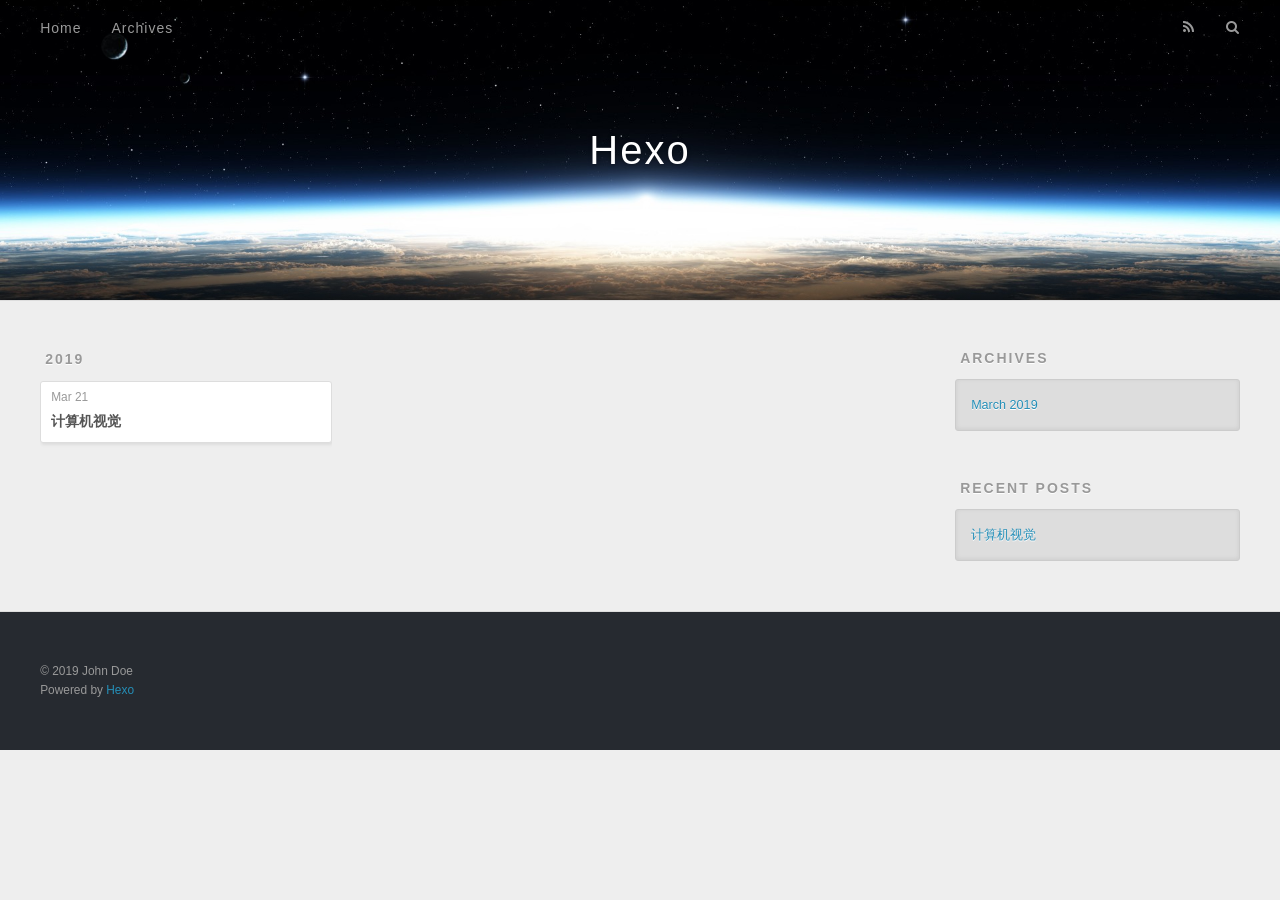
==== archives/index.html @ 2333eeab "Site updated: 2019-03-21 10:40:53" ====
<!DOCTYPE html>
<html>
<head><meta name="generator" content="Hexo 3.8.0">
  <meta charset="utf-8">
  

  
  <title>Archives | Hexo</title>
  <meta name="viewport" content="width=device-width, initial-scale=1, maximum-scale=1">
  <meta property="og:type" content="website">
<meta property="og:title" content="Hexo">
<meta property="og:url" content="http://yoursite.com/archives/index.html">
<meta property="og:site_name" content="Hexo">
<meta property="og:locale" content="default">
<meta name="twitter:card" content="summary">
<meta name="twitter:title" content="Hexo">
  
    <link rel="alternate" href="/atom.xml" title="Hexo" type="application/atom+xml">
  
  
    <link rel="icon" href="/favicon.png">
  
  
    <link href="//fonts.googleapis.com/css?family=Source+Code+Pro" rel="stylesheet" type="text/css">
  
  <link rel="stylesheet" href="/css/style.css">
</head>
</html>
<body>
  <div id="container">
    <div id="wrap">
      <header id="header">
  <div id="banner"></div>
  <div id="header-outer" class="outer">
    <div id="header-title" class="inner">
      <h1 id="logo-wrap">
        <a href="/" id="logo">Hexo</a>
      </h1>
      
    </div>
    <div id="header-inner" class="inner">
      <nav id="main-nav">
        <a id="main-nav-toggle" class="nav-icon"></a>
        
          <a class="main-nav-link" href="/">Home</a>
        
          <a class="main-nav-link" href="/archives">Archives</a>
        
      </nav>
      <nav id="sub-nav">
        
          <a id="nav-rss-link" class="nav-icon" href="/atom.xml" title="RSS Feed"></a>
        
        <a id="nav-search-btn" class="nav-icon" title="Search"></a>
      </nav>
      <div id="search-form-wrap">
        <form action="//google.com/search" method="get" accept-charset="UTF-8" class="search-form"><input type="search" name="q" class="search-form-input" placeholder="Search"><button type="submit" class="search-form-submit">&#xF002;</button><input type="hidden" name="sitesearch" value="http://yoursite.com"></form>
      </div>
    </div>
  </div>
</header>
      <div class="outer">
        <section id="main">
  
  
    
    
      
      
      <section class="archives-wrap">
        <div class="archive-year-wrap">
          <a href="/archives/2019" class="archive-year">2019</a>
        </div>
        <div class="archives">
    
    <article class="archive-article archive-type-post">
  <div class="archive-article-inner">
    <header class="archive-article-header">
      <a href="/2019/03/21/计算机视觉/" class="archive-article-date">
  <time datetime="2019-03-21T02:33:15.000Z" itemprop="datePublished">Mar 21</time>
</a>
      
  
    <h1 itemprop="name">
      <a class="archive-article-title" href="/2019/03/21/计算机视觉/">计算机视觉</a>
    </h1>
  

    </header>
  </div>
</article>
  
  
    </div></section>
  


</section>
        
          <aside id="sidebar">
  
    

  
    

  
    
  
    
  <div class="widget-wrap">
    <h3 class="widget-title">Archives</h3>
    <div class="widget">
      <ul class="archive-list"><li class="archive-list-item"><a class="archive-list-link" href="/archives/2019/03/">March 2019</a></li></ul>
    </div>
  </div>


  
    
  <div class="widget-wrap">
    <h3 class="widget-title">Recent Posts</h3>
    <div class="widget">
      <ul>
        
          <li>
            <a href="/2019/03/21/计算机视觉/">计算机视觉</a>
          </li>
        
      </ul>
    </div>
  </div>

  
</aside>
        
      </div>
      <footer id="footer">
  
  <div class="outer">
    <div id="footer-info" class="inner">
      &copy; 2019 John Doe<br>
      Powered by <a href="http://hexo.io/" target="_blank">Hexo</a>
    </div>
  </div>
</footer>
    </div>
    <nav id="mobile-nav">
  
    <a href="/" class="mobile-nav-link">Home</a>
  
    <a href="/archives" class="mobile-nav-link">Archives</a>
  
</nav>
    

<script src="//ajax.googleapis.com/ajax/libs/jquery/2.0.3/jquery.min.js"></script>


  <link rel="stylesheet" href="/fancybox/jquery.fancybox.css">
  <script src="/fancybox/jquery.fancybox.pack.js"></script>


<script src="/js/script.js"></script>



  </div>
</body>
</html>
---- css/style.css ----
body {
  width: 100%;
}
body:before,
body:after {
  content: "";
  display: table;
}
body:after {
  clear: both;
}
html,
body,
div,
span,
applet,
object,
iframe,
h1,
h2,
h3,
h4,
h5,
h6,
p,
blockquote,
pre,
a,
abbr,
acronym,
address,
big,
cite,
code,
del,
dfn,
em,
img,
ins,
kbd,
q,
s,
samp,
small,
strike,
strong,
sub,
sup,
tt,
var,
dl,
dt,
dd,
ol,
ul,
li,
fieldset,
form,
label,
legend,
table,
caption,
tbody,
tfoot,
thead,
tr,
th,
td {
  margin: 0;
  padding: 0;
  border: 0;
  outline: 0;
  font-weight: inherit;
  font-style: inherit;
  font-family: inherit;
  font-size: 100%;
  vertical-align: baseline;
}
body {
  line-height: 1;
  color: #000;
  background: #fff;
}
ol,
ul {
  list-style: none;
}
table {
  border-collapse: separate;
  border-spacing: 0;
  vertical-align: middle;
}
caption,
th,
td {
  text-align: left;
  font-weight: normal;
  vertical-align: middle;
}
a img {
  border: none;
}
input,
button {
  margin: 0;
  padding: 0;
}
input::-moz-focus-inner,
button::-moz-focus-inner {
  border: 0;
  padding: 0;
}
@font-face {
  font-family: FontAwesome;
  font-style: normal;
  font-weight: normal;
  src: url("fonts/fontawesome-webfont.eot?v=#4.0.3");
  src: url("fonts/fontawesome-webfont.eot?#iefix&v=#4.0.3") format("embedded-opentype"), url("fonts/fontawesome-webfont.woff?v=#4.0.3") format("woff"), url("fonts/fontawesome-webfont.ttf?v=#4.0.3") format("truetype"), url("fonts/fontawesome-webfont.svg#fontawesomeregular?v=#4.0.3") format("svg");
}
html,
body,
#container {
  height: 100%;
}
body {
  background: #eee;
  font: 14px -apple-system, BlinkMacSystemFont, "Segoe UI", "Roboto", "Oxygen", "Ubuntu", "Cantarell", "Fira Sans", "Droid Sans", "Helvetica Neue", sans-serif;
  -webkit-text-size-adjust: 100%;
}
.outer {
  max-width: 1220px;
  margin: 0 auto;
  padding: 0 20px;
}
.outer:before,
.outer:after {
  content: "";
  display: table;
}
.outer:after {
  clear: both;
}
.inner {
  display: inline;
  float: left;
  width: 98.33333333333333%;
  margin: 0 0.833333333333333%;
}
.left,
.alignleft {
  float: left;
}
.right,
.alignright {
  float: right;
}
.clear {
  clear: both;
}
#container {
  position: relative;
}
.mobile-nav-on {
  overflow: hidden;
}
#wrap {
  height: 100%;
  width: 100%;
  position: absolute;
  top: 0;
  left: 0;
  -webkit-transition: 0.2s ease-out;
  -moz-transition: 0.2s ease-out;
  -ms-transition: 0.2s ease-out;
  transition: 0.2s ease-out;
  z-index: 1;
  background: #eee;
}
.mobile-nav-on #wrap {
  left: 280px;
}
@media screen and (min-width: 768px) {
  #main {
    display: inline;
    float: left;
    width: 73.33333333333333%;
    margin: 0 0.833333333333333%;
  }
}
.article-date,
.article-category-link,
.archive-year,
.widget-title {
  text-decoration: none;
  text-transform: uppercase;
  letter-spacing: 2px;
  color: #999;
  margin-bottom: 1em;
  margin-left: 5px;
  line-height: 1em;
  text-shadow: 0 1px #fff;
  font-weight: bold;
}
.article-inner,
.archive-article-inner {
  background: #fff;
  -webkit-box-shadow: 1px 2px 3px #ddd;
  box-shadow: 1px 2px 3px #ddd;
  border: 1px solid #ddd;
  border-radius: 3px;
}
.article-entry h1,
.widget h1 {
  font-size: 2em;
}
.article-entry h2,
.widget h2 {
  font-size: 1.5em;
}
.article-entry h3,
.widget h3 {
  font-size: 1.3em;
}
.article-entry h4,
.widget h4 {
  font-size: 1.2em;
}
.article-entry h5,
.widget h5 {
  font-size: 1em;
}
.article-entry h6,
.widget h6 {
  font-size: 1em;
  color: #999;
}
.article-entry hr,
.widget hr {
  border: 1px dashed #ddd;
}
.article-entry strong,
.widget strong {
  font-weight: bold;
}
.article-entry em,
.widget em,
.article-entry cite,
.widget cite {
  font-style: italic;
}
.article-entry sup,
.widget sup,
.article-entry sub,
.widget sub {
  font-size: 0.75em;
  line-height: 0;
  position: relative;
  vertical-align: baseline;
}
.article-entry sup,
.widget sup {
  top: -0.5em;
}
.article-entry sub,
.widget sub {
  bottom: -0.2em;
}
.article-entry small,
.widget small {
  font-size: 0.85em;
}
.article-entry acronym,
.widget acronym,
.article-entry abbr,
.widget abbr {
  border-bottom: 1px dotted;
}
.article-entry ul,
.widget ul,
.article-entry ol,
.widget ol,
.article-entry dl,
.widget dl {
  margin: 0 20px;
  line-height: 1.6em;
}
.article-entry ul ul,
.widget ul ul,
.article-entry ol ul,
.widget ol ul,
.article-entry ul ol,
.widget ul ol,
.article-entry ol ol,
.widget ol ol {
  margin-top: 0;
  margin-bottom: 0;
}
.article-entry ul,
.widget ul {
  list-style: disc;
}
.article-entry ol,
.widget ol {
  list-style: decimal;
}
.article-entry dt,
.widget dt {
  font-weight: bold;
}
#header {
  height: 300px;
  position: relative;
  border-bottom: 1px solid #ddd;
}
#header:before,
#header:after {
  content: "";
  position: absolute;
  left: 0;
  right: 0;
  height: 40px;
}
#header:before {
  top: 0;
  background: -webkit-linear-gradient(rgba(0,0,0,0.2), transparent);
  background: -moz-linear-gradient(rgba(0,0,0,0.2), transparent);
  background: -ms-linear-gradient(rgba(0,0,0,0.2), transparent);
  background: linear-gradient(rgba(0,0,0,0.2), transparent);
}
#header:after {
  bottom: 0;
  background: -webkit-linear-gradient(transparent, rgba(0,0,0,0.2));
  background: -moz-linear-gradient(transparent, rgba(0,0,0,0.2));
  background: -ms-linear-gradient(transparent, rgba(0,0,0,0.2));
  background: linear-gradient(transparent, rgba(0,0,0,0.2));
}
#header-outer {
  height: 100%;
  position: relative;
}
#header-inner {
  position: relative;
  overflow: hidden;
}
#banner {
  position: absolute;
  top: 0;
  left: 0;
  width: 100%;
  height: 100%;
  background: url("images/banner.jpg") center #000;
  -webkit-background-size: cover;
  -moz-background-size: cover;
  background-size: cover;
  z-index: -1;
}
#header-title {
  text-align: center;
  height: 40px;
  position: absolute;
  top: 50%;
  left: 0;
  margin-top: -20px;
}
#logo,
#subtitle {
  text-decoration: none;
  color: #fff;
  font-weight: 300;
  text-shadow: 0 1px 4px rgba(0,0,0,0.3);
}
#logo {
  font-size: 40px;
  line-height: 40px;
  letter-spacing: 2px;
}
#subtitle {
  font-size: 16px;
  line-height: 16px;
  letter-spacing: 1px;
}
#subtitle-wrap {
  margin-top: 16px;
}
#main-nav {
  float: left;
  margin-left: -15px;
}
.nav-icon,
.main-nav-link {
  float: left;
  color: #fff;
  opacity: 0.6;
  text-decoration: none;
  text-shadow: 0 1px rgba(0,0,0,0.2);
  -webkit-transition: opacity 0.2s;
  -moz-transition: opacity 0.2s;
  -ms-transition: opacity 0.2s;
  transition: opacity 0.2s;
  display: block;
  padding: 20px 15px;
}
.nav-icon:hover,
.main-nav-link:hover {
  opacity: 1;
}
.nav-icon {
  font-family: FontAwesome;
  text-align: center;
  font-size: 14px;
  width: 14px;
  height: 14px;
  padding: 20px 15px;
  position: relative;
  cursor: pointer;
}
.main-nav-link {
  font-weight: 300;
  letter-spacing: 1px;
}
@media screen and (max-width: 479px) {
  .main-nav-link {
    display: none;
  }
}
#main-nav-toggle {
  display: none;
}
#main-nav-toggle:before {
  content: "\f0c9";
}
@media screen and (max-width: 479px) {
  #main-nav-toggle {
    display: block;
  }
}
#sub-nav {
  float: right;
  margin-right: -15px;
}
#nav-rss-link:before {
  content: "\f09e";
}
#nav-search-btn:before {
  content: "\f002";
}
#search-form-wrap {
  position: absolute;
  top: 15px;
  width: 150px;
  height: 30px;
  right: -150px;
  opacity: 0;
  -webkit-transition: 0.2s ease-out;
  -moz-transition: 0.2s ease-out;
  -ms-transition: 0.2s ease-out;
  transition: 0.2s ease-out;
}
#search-form-wrap.on {
  opacity: 1;
  right: 0;
}
@media screen and (max-width: 479px) {
  #search-form-wrap {
    width: 100%;
    right: -100%;
  }
}
.search-form {
  position: absolute;
  top: 0;
  left: 0;
  right: 0;
  background: #fff;
  padding: 5px 15px;
  border-radius: 15px;
  -webkit-box-shadow: 0 0 10px rgba(0,0,0,0.3);
  box-shadow: 0 0 10px rgba(0,0,0,0.3);
}
.search-form-input {
  border: none;
  background: none;
  color: #555;
  width: 100%;
  font: 13px -apple-system, BlinkMacSystemFont, "Segoe UI", "Roboto", "Oxygen", "Ubuntu", "Cantarell", "Fira Sans", "Droid Sans", "Helvetica Neue", sans-serif;
  outline: none;
}
.search-form-input::-webkit-search-results-decoration,
.search-form-input::-webkit-search-cancel-button {
  -webkit-appearance: none;
}
.search-form-submit {
  position: absolute;
  top: 50%;
  right: 10px;
  margin-top: -7px;
  font: 13px FontAwesome;
  border: none;
  background: none;
  color: #bbb;
  cursor: pointer;
}
.search-form-submit:hover,
.search-form-submit:focus {
  color: #777;
}
.article {
  margin: 50px 0;
}
.article-inner {
  overflow: hidden;
}
.article-meta:before,
.article-meta:after {
  content: "";
  display: table;
}
.article-meta:after {
  clear: both;
}
.article-date {
  float: left;
}
.article-category {
  float: left;
  line-height: 1em;
  color: #ccc;
  text-shadow: 0 1px #fff;
  margin-left: 8px;
}
.article-category:before {
  content: "\2022";
}
.article-category-link {
  margin: 0 12px 1em;
}
.article-header {
  padding: 20px 20px 0;
}
.article-title {
  text-decoration: none;
  font-size: 2em;
  font-weight: bold;
  color: #555;
  line-height: 1.1em;
  -webkit-transition: color 0.2s;
  -moz-transition: color 0.2s;
  -ms-transition: color 0.2s;
  transition: color 0.2s;
}
a.article-title:hover {
  color: #258fb8;
}
.article-entry {
  color: #555;
  padding: 0 20px;
}
.article-entry:before,
.article-entry:after {
  content: "";
  display: table;
}
.article-entry:after {
  clear: both;
}
.article-entry p,
.article-entry table {
  line-height: 1.6em;
  margin: 1.6em 0;
}
.article-entry h1,
.article-entry h2,
.article-entry h3,
.article-entry h4,
.article-entry h5,
.article-entry h6 {
  font-weight: bold;
}
.article-entry h1,
.article-entry h2,
.article-entry h3,
.article-entry h4,
.article-entry h5,
.article-entry h6 {
  line-height: 1.1em;
  margin: 1.1em 0;
}
.article-entry a {
  color: #258fb8;
  text-decoration: none;
}
.article-entry a:hover {
  text-decoration: underline;
}
.article-entry ul,
.article-entry ol,
.article-entry dl {
  margin-top: 1.6em;
  margin-bottom: 1.6em;
}
.article-entry img,
.article-entry video {
  max-width: 100%;
  height: auto;
  display: block;
  margin: auto;
}
.article-entry iframe {
  border: none;
}
.article-entry table {
  width: 100%;
  border-collapse: collapse;
  border-spacing: 0;
}
.article-entry th {
  font-weight: bold;
  border-bottom: 3px solid #ddd;
  padding-bottom: 0.5em;
}
.article-entry td {
  border-bottom: 1px solid #ddd;
  padding: 10px 0;
}
.article-entry blockquote {
  font-family: Georgia, "Times New Roman", serif;
  font-size: 1.4em;
  margin: 1.6em 20px;
  text-align: center;
}
.article-entry blockquote footer {
  font-size: 14px;
  margin: 1.6em 0;
  font-family: -apple-system, BlinkMacSystemFont, "Segoe UI", "Roboto", "Oxygen", "Ubuntu", "Cantarell", "Fira Sans", "Droid Sans", "Helvetica Neue", sans-serif;
}
.article-entry blockquote footer cite:before {
  content: "—";
  padding: 0 0.5em;
}
.article-entry .pullquote {
  text-align: left;
  width: 45%;
  margin: 0;
}
.article-entry .pullquote.left {
  margin-left: 0.5em;
  margin-right: 1em;
}
.article-entry .pullquote.right {
  margin-right: 0.5em;
  margin-left: 1em;
}
.article-entry .caption {
  color: #999;
  display: block;
  font-size: 0.9em;
  margin-top: 0.5em;
  position: relative;
  text-align: center;
}
.article-entry .video-container {
  position: relative;
  padding-top: 56.25%;
  height: 0;
  overflow: hidden;
}
.article-entry .video-container iframe,
.article-entry .video-container object,
.article-entry .video-container embed {
  position: absolute;
  top: 0;
  left: 0;
  width: 100%;
  height: 100%;
  margin-top: 0;
}
.article-more-link a {
  display: inline-block;
  line-height: 1em;
  padding: 6px 15px;
  border-radius: 15px;
  background: #eee;
  color: #999;
  text-shadow: 0 1px #fff;
  text-decoration: none;
}
.article-more-link a:hover {
  background: #258fb8;
  color: #fff;
  text-decoration: none;
  text-shadow: 0 1px #1e7293;
}
.article-footer {
  font-size: 0.85em;
  line-height: 1.6em;
  border-top: 1px solid #ddd;
  padding-top: 1.6em;
  margin: 0 20px 20px;
}
.article-footer:before,
.article-footer:after {
  content: "";
  display: table;
}
.article-footer:after {
  clear: both;
}
.article-footer a {
  color: #999;
  text-decoration: none;
}
.article-footer a:hover {
  color: #555;
}
.article-tag-list-item {
  float: left;
  margin-right: 10px;
}
.article-tag-list-link:before {
  content: "#";
}
.article-comment-link {
  float: right;
}
.article-comment-link:before {
  content: "\f075";
  font-family: FontAwesome;
  padding-right: 8px;
}
.article-share-link {
  cursor: pointer;
  float: right;
  margin-left: 20px;
}
.article-share-link:before {
  content: "\f064";
  font-family: FontAwesome;
  padding-right: 6px;
}
#article-nav {
  position: relative;
}
#article-nav:before,
#article-nav:after {
  content: "";
  display: table;
}
#article-nav:after {
  clear: both;
}
@media screen and (min-width: 768px) {
  #article-nav {
    margin: 50px 0;
  }
  #article-nav:before {
    width: 8px;
    height: 8px;
    position: absolute;
    top: 50%;
    left: 50%;
    margin-top: -4px;
    margin-left: -4px;
    content: "";
    border-radius: 50%;
    background: #ddd;
    -webkit-box-shadow: 0 1px 2px #fff;
    box-shadow: 0 1px 2px #fff;
  }
}
.article-nav-link-wrap {
  text-decoration: none;
  text-shadow: 0 1px #fff;
  color: #999;
  -webkit-box-sizing: border-box;
  -moz-box-sizing: border-box;
  box-sizing: border-box;
  margin-top: 50px;
  text-align: center;
  display: block;
}
.article-nav-link-wrap:hover {
  color: #555;
}
@media screen and (min-width: 768px) {
  .article-nav-link-wrap {
    width: 50%;
    margin-top: 0;
  }
}
@media screen and (min-width: 768px) {
  #article-nav-newer {
    float: left;
    text-align: right;
    padding-right: 20px;
  }
}
@media screen and (min-width: 768px) {
  #article-nav-older {
    float: right;
    text-align: left;
    padding-left: 20px;
  }
}
.article-nav-caption {
  text-transform: uppercase;
  letter-spacing: 2px;
  color: #ddd;
  line-height: 1em;
  font-weight: bold;
}
#article-nav-newer .article-nav-caption {
  margin-right: -2px;
}
.article-nav-title {
  font-size: 0.85em;
  line-height: 1.6em;
  margin-top: 0.5em;
}
.article-share-box {
  position: absolute;
  display: none;
  background: #fff;
  -webkit-box-shadow: 1px 2px 10px rgba(0,0,0,0.2);
  box-shadow: 1px 2px 10px rgba(0,0,0,0.2);
  border-radius: 3px;
  margin-left: -145px;
  overflow: hidden;
  z-index: 1;
}
.article-share-box.on {
  display: block;
}
.article-share-input {
  width: 100%;
  background: none;
  -webkit-box-sizing: border-box;
  -moz-box-sizing: border-box;
  box-sizing: border-box;
  font: 14px -apple-system, BlinkMacSystemFont, "Segoe UI", "Roboto", "Oxygen", "Ubuntu", "Cantarell", "Fira Sans", "Droid Sans", "Helvetica Neue", sans-serif;
  padding: 0 15px;
  color: #555;
  outline: none;
  border: 1px solid #ddd;
  border-radius: 3px 3px 0 0;
  height: 36px;
  line-height: 36px;
}
.article-share-links {
  background: #eee;
}
.article-share-links:before,
.article-share-links:after {
  content: "";
  display: table;
}
.article-share-links:after {
  clear: both;
}
.article-share-twitter,
.article-share-facebook,
.article-share-pinterest,
.article-share-google {
  width: 50px;
  height: 36px;
  display: block;
  float: left;
  position: relative;
  color: #999;
  text-shadow: 0 1px #fff;
}
.article-share-twitter:before,
.article-share-facebook:before,
.article-share-pinterest:before,
.article-share-google:before {
  font-size: 20px;
  font-family: FontAwesome;
  width: 20px;
  height: 20px;
  position: absolute;
  top: 50%;
  left: 50%;
  margin-top: -10px;
  margin-left: -10px;
  text-align: center;
}
.article-share-twitter:hover,
.article-share-facebook:hover,
.article-share-pinterest:hover,
.article-share-google:hover {
  color: #fff;
}
.article-share-twitter:before {
  content: "\f099";
}
.article-share-twitter:hover {
  background: #00aced;
  text-shadow: 0 1px #008abe;
}
.article-share-facebook:before {
  content: "\f09a";
}
.article-share-facebook:hover {
  background: #3b5998;
  text-shadow: 0 1px #2f477a;
}
.article-share-pinterest:before {
  content: "\f0d2";
}
.article-share-pinterest:hover {
  background: #cb2027;
  text-shadow: 0 1px #a21a1f;
}
.article-share-google:before {
  content: "\f0d5";
}
.article-share-google:hover {
  background: #dd4b39;
  text-shadow: 0 1px #be3221;
}
.article-gallery {
  background: #000;
  position: relative;
}
.article-gallery-photos {
  position: relative;
  overflow: hidden;
}
.article-gallery-img {
  display: none;
  max-width: 100%;
}
.article-gallery-img:first-child {
  display: block;
}
.article-gallery-img.loaded {
  position: absolute;
  display: block;
}
.article-gallery-img img {
  display: block;
  max-width: 100%;
  margin: 0 auto;
}
#comments {
  background: #fff;
  -webkit-box-shadow: 1px 2px 3px #ddd;
  box-shadow: 1px 2px 3px #ddd;
  padding: 20px;
  border: 1px solid #ddd;
  border-radius: 3px;
  margin: 50px 0;
}
#comments a {
  color: #258fb8;
}
.archives-wrap {
  margin: 50px 0;
}
.archives:before,
.archives:after {
  content: "";
  display: table;
}
.archives:after {
  clear: both;
}
.archive-year-wrap {
  margin-bottom: 1em;
}
.archives {
  -webkit-column-gap: 10px;
  -moz-column-gap: 10px;
  column-gap: 10px;
}
@media screen and (min-width: 480px) and (max-width: 767px) {
  .archives {
    -webkit-column-count: 2;
    -moz-column-count: 2;
    column-count: 2;
  }
}
@media screen and (min-width: 768px) {
  .archives {
    -webkit-column-count: 3;
    -moz-column-count: 3;
    column-count: 3;
  }
}
.archive-article {
  -webkit-column-break-inside: avoid;
  page-break-inside: avoid;
  overflow: hidden;
  break-inside: avoid-column;
}
.archive-article-inner {
  padding: 10px;
  margin-bottom: 15px;
}
.archive-article-title {
  text-decoration: none;
  font-weight: bold;
  color: #555;
  -webkit-transition: color 0.2s;
  -moz-transition: color 0.2s;
  -ms-transition: color 0.2s;
  transition: color 0.2s;
  line-height: 1.6em;
}
.archive-article-title:hover {
  color: #258fb8;
}
.archive-article-footer {
  margin-top: 1em;
}
.archive-article-date {
  color: #999;
  text-decoration: none;
  font-size: 0.85em;
  line-height: 1em;
  margin-bottom: 0.5em;
  display: block;
}
#page-nav {
  margin: 50px auto;
  background: #fff;
  -webkit-box-shadow: 1px 2px 3px #ddd;
  box-shadow: 1px 2px 3px #ddd;
  border: 1px solid #ddd;
  border-radius: 3px;
  text-align: center;
  color: #999;
  overflow: hidden;
}
#page-nav:before,
#page-nav:after {
  content: "";
  display: table;
}
#page-nav:after {
  clear: both;
}
#page-nav a,
#page-nav span {
  padding: 10px 20px;
  line-height: 1;
  height: 2ex;
}
#page-nav a {
  color: #999;
  text-decoration: none;
}
#page-nav a:hover {
  background: #999;
  color: #fff;
}
#page-nav .prev {
  float: left;
}
#page-nav .next {
  float: right;
}
#page-nav .page-number {
  display: inline-block;
}
@media screen and (max-width: 479px) {
  #page-nav .page-number {
    display: none;
  }
}
#page-nav .current {
  color: #555;
  font-weight: bold;
}
#page-nav .space {
  color: #ddd;
}
#footer {
  background: #262a30;
  padding: 50px 0;
  border-top: 1px solid #ddd;
  color: #999;
}
#footer a {
  color: #258fb8;
  text-decoration: none;
}
#footer a:hover {
  text-decoration: underline;
}
#footer-info {
  line-height: 1.6em;
  font-size: 0.85em;
}
.article-entry pre,
.article-entry .highlight {
  background: #2d2d2d;
  margin: 0 -20px;
  padding: 15px 20px;
  border-style: solid;
  border-color: #ddd;
  border-width: 1px 0;
  overflow: auto;
  color: #ccc;
  line-height: 22.400000000000002px;
}
.article-entry .highlight .gutter pre,
.article-entry .gist .gist-file .gist-data .line-numbers {
  color: #666;
  font-size: 0.85em;
}
.article-entry pre,
.article-entry code {
  font-family: "Source Code Pro", Consolas, Monaco, Menlo, Consolas, monospace;
}
.article-entry code {
  background: #eee;
  text-shadow: 0 1px #fff;
  padding: 0 0.3em;
}
.article-entry pre code {
  background: none;
  text-shadow: none;
  padding: 0;
}
.article-entry .highlight pre {
  border: none;
  margin: 0;
  padding: 0;
}
.article-entry .highlight table {
  margin: 0;
  width: auto;
}
.article-entry .highlight td {
  border: none;
  padding: 0;
}
.article-entry .highlight figcaption {
  font-size: 0.85em;
  color: #999;
  line-height: 1em;
  margin-bottom: 1em;
}
.article-entry .highlight figcaption:before,
.article-entry .highlight figcaption:after {
  content: "";
  display: table;
}
.article-entry .highlight figcaption:after {
  clear: both;
}
.article-entry .highlight figcaption a {
  float: right;
}
.article-entry .highlight .gutter pre {
  text-align: right;
  padding-right: 20px;
}
.article-entry .highlight .line {
  height: 22.400000000000002px;
}
.article-entry .highlight .line.marked {
  background: #515151;
}
.article-entry .gist {
  margin: 0 -20px;
  border-style: solid;
  border-color: #ddd;
  border-width: 1px 0;
  background: #2d2d2d;
  padding: 15px 20px 15px 0;
}
.article-entry .gist .gist-file {
  border: none;
  font-family: "Source Code Pro", Consolas, Monaco, Menlo, Consolas, monospace;
  margin: 0;
}
.article-entry .gist .gist-file .gist-data {
  background: none;
  border: none;
}
.article-entry .gist .gist-file .gist-data .line-numbers {
  background: none;
  border: none;
  padding: 0 20px 0 0;
}
.article-entry .gist .gist-file .gist-data .line-data {
  padding: 0 !important;
}
.article-entry .gist .gist-file .highlight {
  margin: 0;
  padding: 0;
  border: none;
}
.article-entry .gist .gist-file .gist-meta {
  background: #2d2d2d;
  color: #999;
  font: 0.85em -apple-system, BlinkMacSystemFont, "Segoe UI", "Roboto", "Oxygen", "Ubuntu", "Cantarell", "Fira Sans", "Droid Sans", "Helvetica Neue", sans-serif;
  text-shadow: 0 0;
  padding: 0;
  margin-top: 1em;
  margin-left: 20px;
}
.article-entry .gist .gist-file .gist-meta a {
  color: #258fb8;
  font-weight: normal;
}
.article-entry .gist .gist-file .gist-meta a:hover {
  text-decoration: underline;
}
pre .comment,
pre .title {
  color: #999;
}
pre .variable,
pre .attribute,
pre .tag,
pre .regexp,
pre .ruby .constant,
pre .xml .tag .title,
pre .xml .pi,
pre .xml .doctype,
pre .html .doctype,
pre .css .id,
pre .css .class,
pre .css .pseudo {
  color: #f2777a;
}
pre .number,
pre .preprocessor,
pre .built_in,
pre .literal,
pre .params,
pre .constant {
  color: #f99157;
}
pre .class,
pre .ruby .class .title,
pre .css .rules .attribute {
  color: #9c9;
}
pre .string,
pre .value,
pre .inheritance,
pre .header,
pre .ruby .symbol,
pre .xml .cdata {
  color: #9c9;
}
pre .css .hexcolor {
  color: #6cc;
}
pre .function,
pre .python .decorator,
pre .python .title,
pre .ruby .function .title,
pre .ruby .title .keyword,
pre .perl .sub,
pre .javascript .title,
pre .coffeescript .title {
  color: #69c;
}
pre .keyword,
pre .javascript .function {
  color: #c9c;
}
@media screen and (max-width: 479px) {
  #mobile-nav {
    position: absolute;
    top: 0;
    left: 0;
    width: 280px;
    height: 100%;
    background: #191919;
    border-right: 1px solid #fff;
  }
}
@media screen and (max-width: 479px) {
  .mobile-nav-link {
    display: block;
    color: #999;
    text-decoration: none;
    padding: 15px 20px;
    font-weight: bold;
  }
  .mobile-nav-link:hover {
    color: #fff;
  }
}
@media screen and (min-width: 768px) {
  #sidebar {
    display: inline;
    float: left;
    width: 23.333333333333332%;
    margin: 0 0.833333333333333%;
  }
}
.widget-wrap {
  margin: 50px 0;
}
.widget {
  color: #777;
  text-shadow: 0 1px #fff;
  background: #ddd;
  -webkit-box-shadow: 0 -1px 4px #ccc inset;
  box-shadow: 0 -1px 4px #ccc inset;
  border: 1px solid #ccc;
  padding: 15px;
  border-radius: 3px;
}
.widget a {
  color: #258fb8;
  text-decoration: none;
}
.widget a:hover {
  text-decoration: underline;
}
.widget ul ul,
.widget ol ul,
.widget dl ul,
.widget ul ol,
.widget ol ol,
.widget dl ol,
.widget ul dl,
.widget ol dl,
.widget dl dl {
  margin-left: 15px;
  list-style: disc;
}
.widget {
  line-height: 1.6em;
  word-wrap: break-word;
  font-size: 0.9em;
}
.widget ul,
.widget ol {
  list-style: none;
  margin: 0;
}
.widget ul ul,
.widget ol ul,
.widget ul ol,
.widget ol ol {
  margin: 0 20px;
}
.widget ul ul,
.widget ol ul {
  list-style: disc;
}
.widget ul ol,
.widget ol ol {
  list-style: decimal;
}
.category-list-count,
.tag-list-count,
.archive-list-count {
  padding-left: 5px;
  color: #999;
  font-size: 0.85em;
}
.category-list-count:before,
.tag-list-count:before,
.archive-list-count:before {
  content: "(";
}
.category-list-count:after,
.tag-list-count:after,
.archive-list-count:after {
  content: ")";
}
.tagcloud a {
  margin-right: 5px;
  display: inline-block;
}
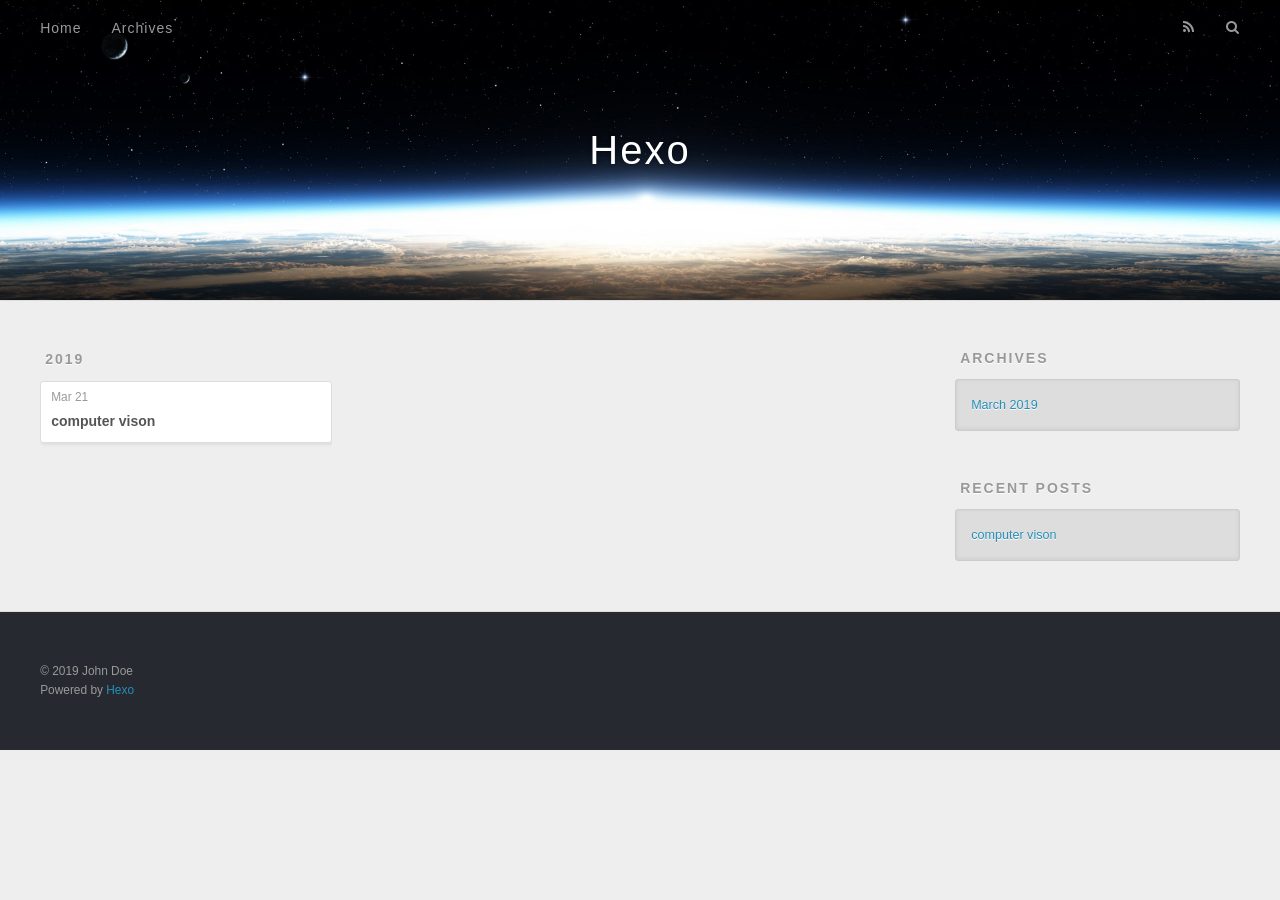
==== commit d8746486: "Site updated: 2019-03-21 10:42:44" ====
--- a/archives/index.html
+++ b/archives/index.html
@@ -76,13 +76,13 @@
     <article class="archive-article archive-type-post">
   <div class="archive-article-inner">
     <header class="archive-article-header">
-      <a href="/2019/03/21/计算机视觉/" class="archive-article-date">
-  <time datetime="2019-03-21T02:33:15.000Z" itemprop="datePublished">Mar 21</time>
+      <a href="/2019/03/21/computer-vison/" class="archive-article-date">
+  <time datetime="2019-03-21T02:42:36.000Z" itemprop="datePublished">Mar 21</time>
 </a>
       
   
     <h1 itemprop="name">
-      <a class="archive-article-title" href="/2019/03/21/计算机视觉/">计算机视觉</a>
+      <a class="archive-article-title" href="/2019/03/21/computer-vison/">computer vison</a>
     </h1>
   
 
@@ -124,7 +124,7 @@
       <ul>
         
           <li>
-            <a href="/2019/03/21/计算机视觉/">计算机视觉</a>
+            <a href="/2019/03/21/computer-vison/">computer vison</a>
           </li>
         
       </ul>
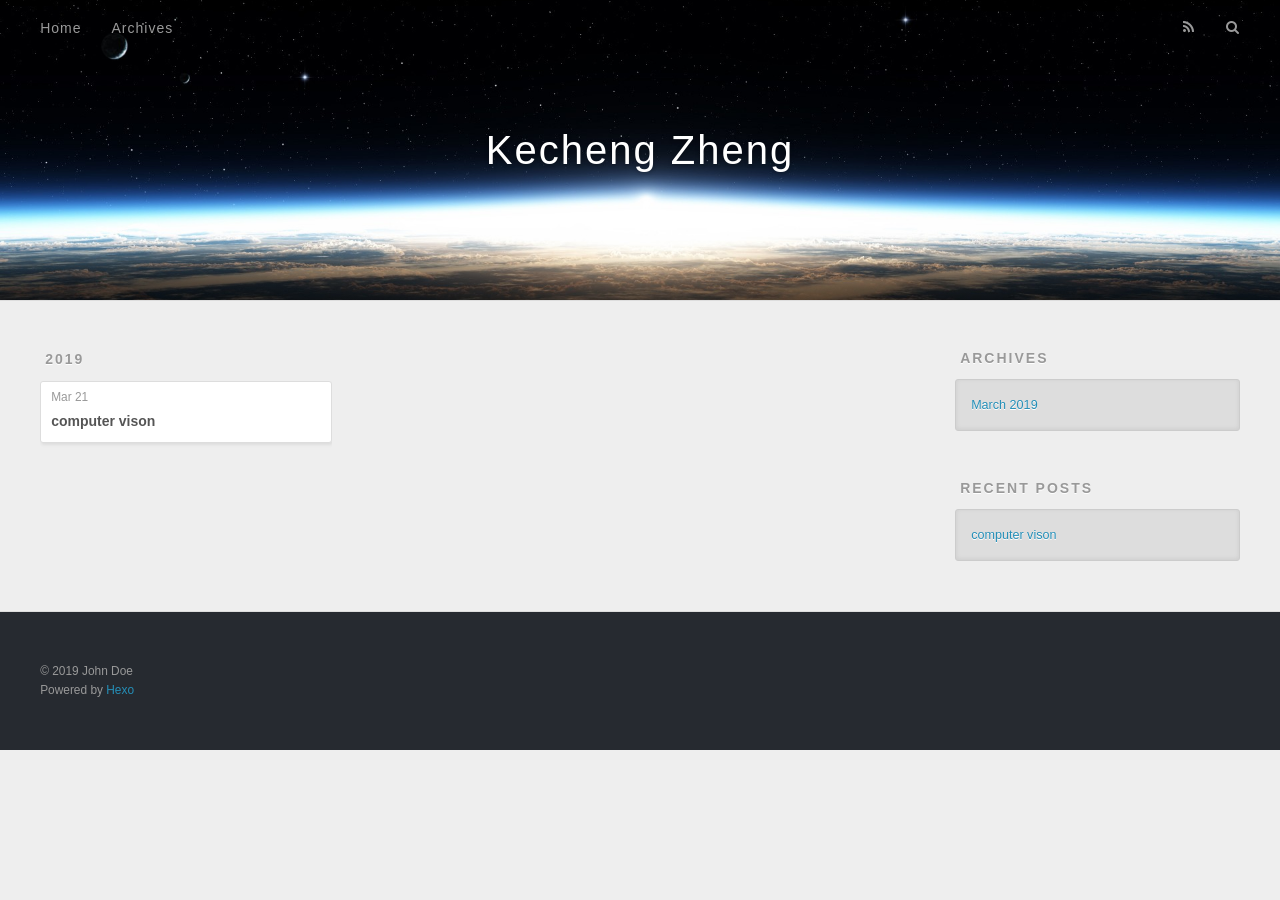
==== commit d33e2463: "Site updated: 2019-03-21 10:57:07" ====
--- a/archives/index.html
+++ b/archives/index.html
@@ -5,17 +5,17 @@
   
 
   
-  <title>Archives | Hexo</title>
+  <title>Archives | Kecheng Zheng</title>
   <meta name="viewport" content="width=device-width, initial-scale=1, maximum-scale=1">
   <meta property="og:type" content="website">
-<meta property="og:title" content="Hexo">
+<meta property="og:title" content="Kecheng Zheng">
 <meta property="og:url" content="http://yoursite.com/archives/index.html">
-<meta property="og:site_name" content="Hexo">
+<meta property="og:site_name" content="Kecheng Zheng">
 <meta property="og:locale" content="default">
 <meta name="twitter:card" content="summary">
-<meta name="twitter:title" content="Hexo">
+<meta name="twitter:title" content="Kecheng Zheng">
   
-    <link rel="alternate" href="/atom.xml" title="Hexo" type="application/atom+xml">
+    <link rel="alternate" href="/atom.xml" title="Kecheng Zheng" type="application/atom+xml">
   
   
     <link rel="icon" href="/favicon.png">
@@ -34,7 +34,7 @@
   <div id="header-outer" class="outer">
     <div id="header-title" class="inner">
       <h1 id="logo-wrap">
-        <a href="/" id="logo">Hexo</a>
+        <a href="/" id="logo">Kecheng Zheng</a>
       </h1>
       
     </div>
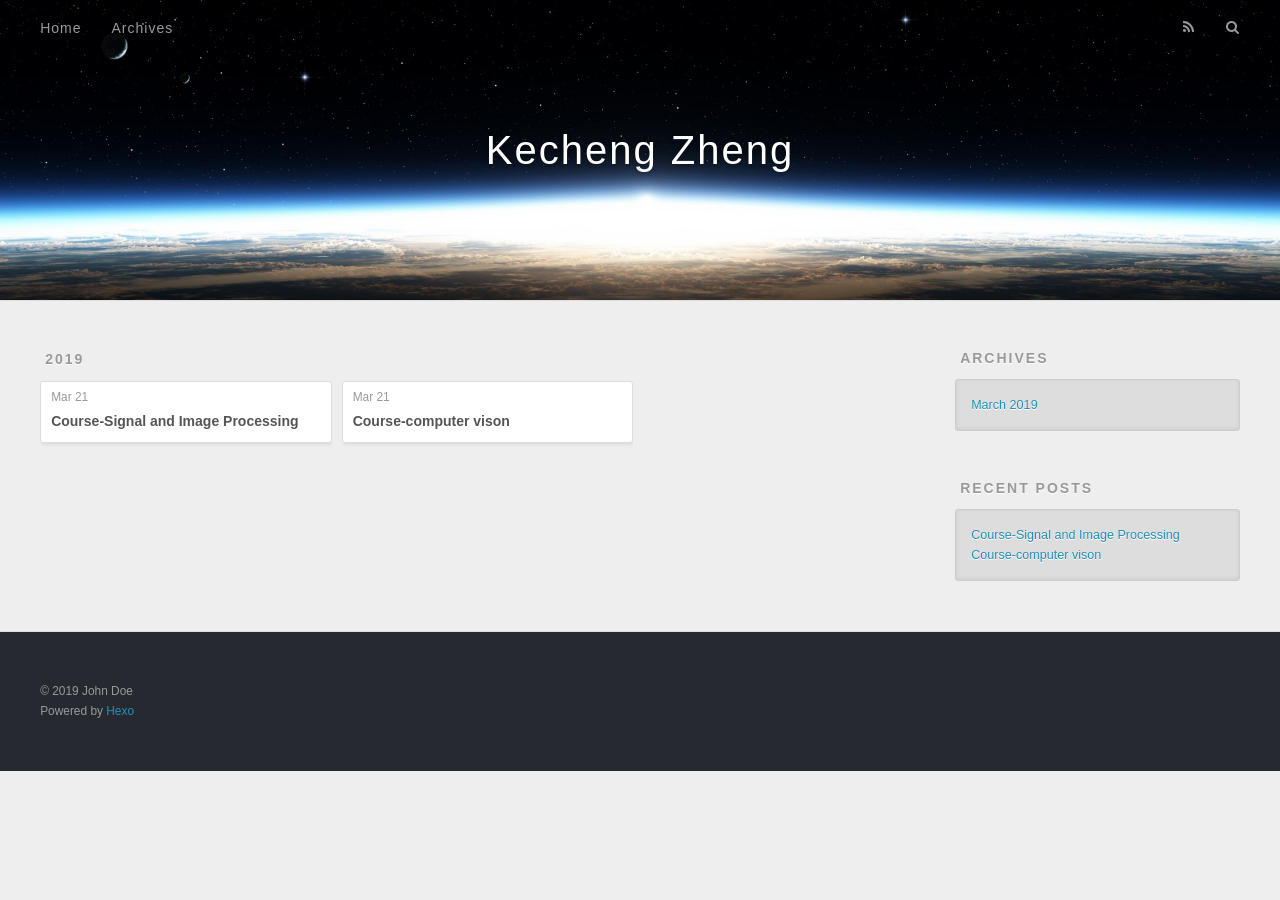
==== commit 547376dd: "Site updated: 2019-03-21 18:33:44" ====
--- a/archives/index.html
+++ b/archives/index.html
@@ -76,13 +76,32 @@
     <article class="archive-article archive-type-post">
   <div class="archive-article-inner">
     <header class="archive-article-header">
-      <a href="/2019/03/21/computer-vison/" class="archive-article-date">
-  <time datetime="2019-03-21T02:42:36.000Z" itemprop="datePublished">Mar 21</time>
+      <a href="/2019/03/21/sip/" class="archive-article-date">
+  <time datetime="2019-03-21T10:30:29.000Z" itemprop="datePublished">Mar 21</time>
 </a>
       
   
     <h1 itemprop="name">
-      <a class="archive-article-title" href="/2019/03/21/computer-vison/">computer vison</a>
+      <a class="archive-article-title" href="/2019/03/21/sip/">Course-Signal and Image Processing</a>
+    </h1>
+  
+
+    </header>
+  </div>
+</article>
+  
+    
+    
+    <article class="archive-article archive-type-post">
+  <div class="archive-article-inner">
+    <header class="archive-article-header">
+      <a href="/2019/03/21/cv/" class="archive-article-date">
+  <time datetime="2019-03-21T10:20:58.000Z" itemprop="datePublished">Mar 21</time>
+</a>
+      
+  
+    <h1 itemprop="name">
+      <a class="archive-article-title" href="/2019/03/21/cv/">Course-computer vison</a>
     </h1>
   
 
@@ -124,7 +143,11 @@
       <ul>
         
           <li>
-            <a href="/2019/03/21/computer-vison/">computer vison</a>
+            <a href="/2019/03/21/sip/">Course-Signal and Image Processing</a>
+          </li>
+        
+          <li>
+            <a href="/2019/03/21/cv/">Course-computer vison</a>
           </li>
         
       </ul>
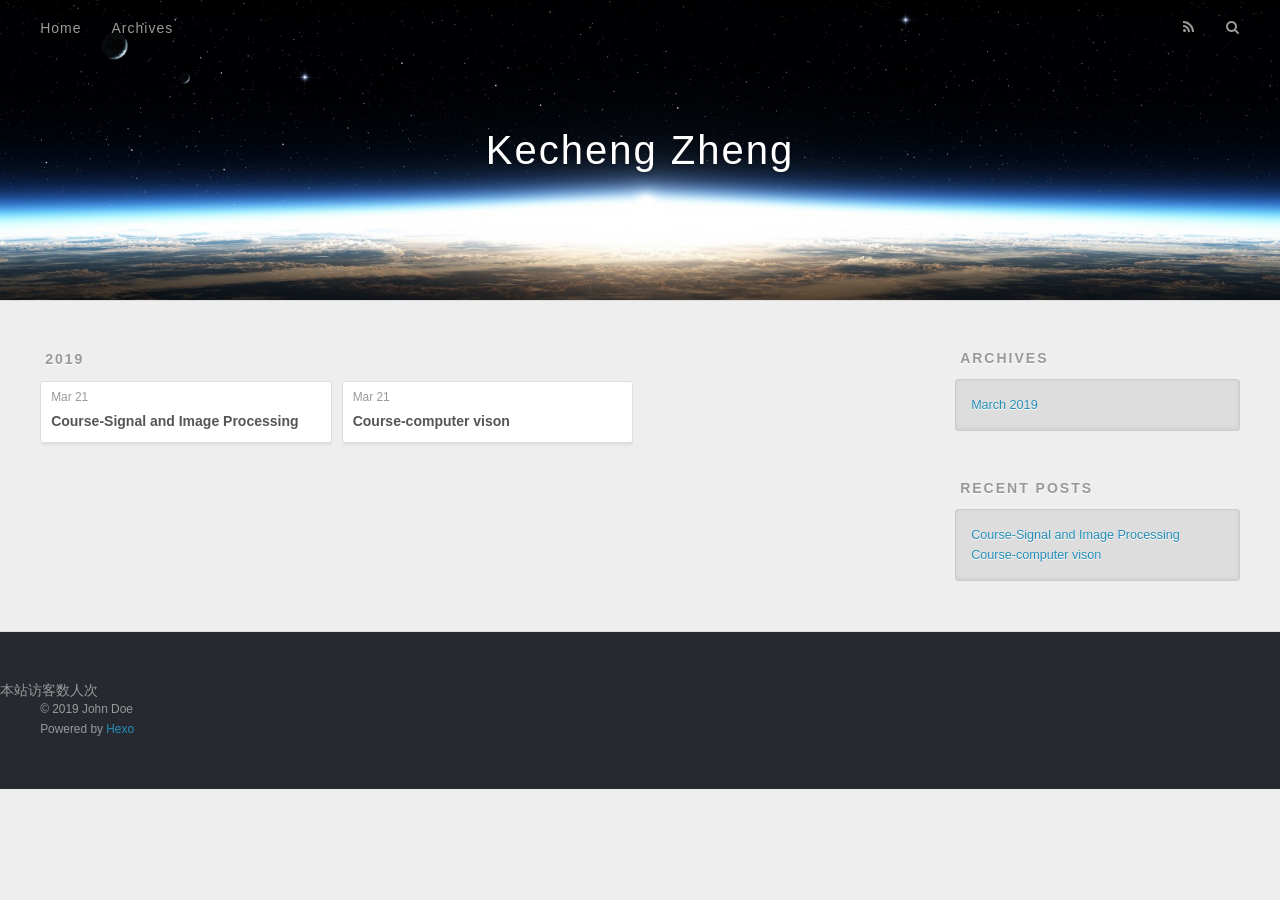
==== commit 4a1c77b0: "Site updated: 2019-03-22 10:01:31" ====
--- a/archives/index.html
+++ b/archives/index.html
@@ -160,6 +160,10 @@
       </div>
       <footer id="footer">
   
+  <script async src="//dn-lbstatics.qbox.me/busuanzi/2.3/busuanzi.pure.mini.js"></script>
+  <span id="busuanzi_container_site_uv"> 
+    本站访客数<span id="busuanzi_value_site_uv"></span>人次
+  </span>
   <div class="outer">
     <div id="footer-info" class="inner">
       &copy; 2019 John Doe<br>
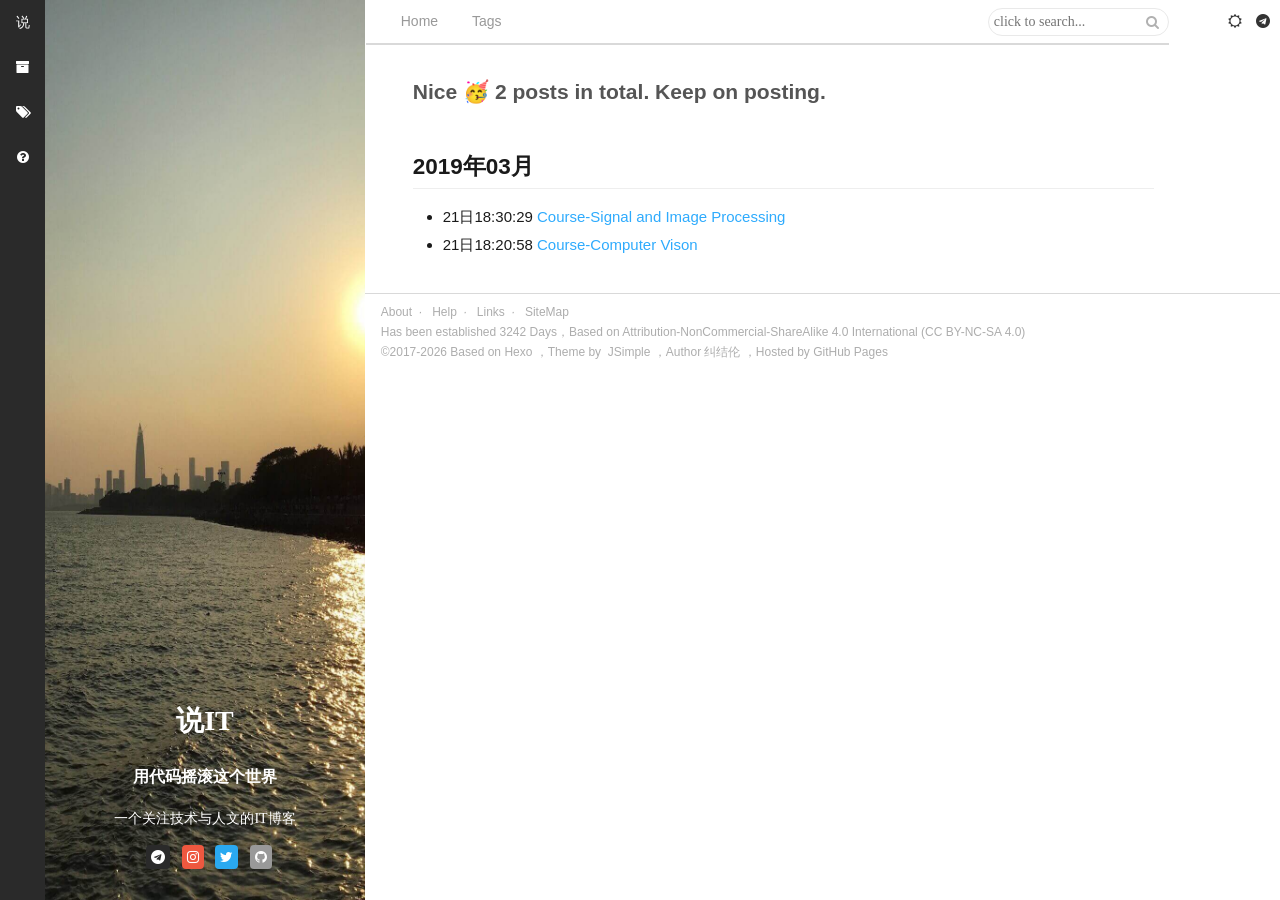
==== commit ef351caf: "Site updated: 2019-03-31 08:53:19" ====
--- a/archives/index.html
+++ b/archives/index.html
@@ -1,197 +1,223 @@
-<!DOCTYPE html>
-<html>
+<!DOCTYPE HTML>
+<html class="no-js" lang="zh-CN">
 <head><meta name="generator" content="Hexo 3.8.0">
-  <meta charset="utf-8">
-  
-
-  
-  <title>Archives | Kecheng Zheng</title>
-  <meta name="viewport" content="width=device-width, initial-scale=1, maximum-scale=1">
-  <meta property="og:type" content="website">
-<meta property="og:title" content="Kecheng Zheng">
-<meta property="og:url" content="http://yoursite.com/archives/index.html">
-<meta property="og:site_name" content="Kecheng Zheng">
-<meta property="og:locale" content="default">
-<meta name="twitter:card" content="summary">
-<meta name="twitter:title" content="Kecheng Zheng">
-  
-    <link rel="alternate" href="/atom.xml" title="Kecheng Zheng" type="application/atom+xml">
-  
-  
-    <link rel="icon" href="/favicon.png">
-  
-  
-    <link href="//fonts.googleapis.com/css?family=Source+Code+Pro" rel="stylesheet" type="text/css">
-  
-  <link rel="stylesheet" href="/css/style.css">
+    <!--[if lte IE 9]>
+<meta http-equiv="refresh" content="0;url=http://yoursite.com/warn.html">
+<![endif]-->
+<meta charset="utf-8">
+<meta http-equiv="X-DNS-Prefetch-Control" content="on">
+<link rel="dns-prefetch" href="http://yoursite.com">
+<link rel="dns-prefetch" href="//www.google-analytics.com">
+<link rel="prefetch" href="http://yoursite.com">
+<link rel="prefetch" href="//www.google-analytics.com">
+
+
+<link rel="prerender" href="http://yoursite.com">
+
+<meta http-equiv="X-UA-Compatible" content="IE=Edge">
+<meta name="renderer" content="webkit">
+<meta name="viewport" content="width=device-width, initial-scale=1.0,user-scalable=no">
+<meta http-equiv="mobile-agent" content="format=html5; url=http://yoursite.com">
+<meta name="author" content="John Doe">
+<link rel="stylesheet" href="/css/JSimple.css">
+
+<link rel="shortcut icon" href="/images/favicon.png">
+
+
+<title>Archives - Kecheng Zheng</title>
+
+<meta name="keywords" content>
+
+<meta name="description " content>
+
+    <script type="text/x-mathjax-config">
+        MathJax.Hub.Config({
+            tex2jax: {
+                inlineMath: [ ['$','$'], ["\\(","\\)"] ],
+                processEscapes: true
+            }
+        });
+    </script>
+
+
+    
+
+    
+
 </head>
+<body>
+<div id="nav">
+    <nav class="nav-menu">
+        <a class="site-name current" href="/" title="说">说</a>
+        <a class="site-index current" href="/"><i class="fa fa-home"></i><span>Home</span></a>
+        <a href="/archives" title="Archives"><i class="fa fa-archives"></i><span>Archives</span></a>
+        <a href="/tags" title="Tags"><i class="fa fa-tags"></i><span>Tags</span></a>
+        <!-- custom single page of menus -->
+        
+        
+        <a href="/help" title="帮助">
+            <i class="fa fa-question-circle"></i>
+            <span>帮助</span>
+        </a>
+        
+    </nav>
+</div>
+
+<div class="nav-user">
+    <a class="btn-search" href="#"><i class="fa fa-search"></i></a>
+    <a class="btn-read-mode" href="#"><i class="fa fa-sun-o"></i></a>
+    <a class="btn-sns-qr" href="javascript:"><i class="fa fa-telegram"></i></a>
+</div>
+
+<div id="wrapper" class="clearfix">
+    <div id="body">
+        <div class="main" id="main">
+            <div id="cover">
+    <div class="cover-img"></div>
+    <div class="cover-info">
+        
+        <h1 class="cover-siteName">说IT</h1>
+        <h3 class="cover-siteTitle">用代码摇滚这个世界</h3>
+        <p class="cover-siteDesc">一个关注技术与人文的IT博客</p>
+        <div class="cover-sns">
+            
+    &nbsp;&nbsp;<div class="btn btn-telegram">
+        <a href="http://t.me/kunyintang" target="_blank" title="telegram" ref="friend">
+            <i class="fa fa-telegram"></i>
+        </a>
+    </div>
+
+    &nbsp;&nbsp;<div class="btn btn-instagram">
+        <a href="https://www.instagram.com/mtangsir/" target="_blank" title="instagram" ref="friend">
+            <i class="fa fa-instagram"></i>
+        </a>
+    </div>
+
+    &nbsp;&nbsp;<div class="btn btn-twitter">
+        <a href="https://twitter.com/tangkunyin" target="_blank" title="twitter" ref="friend">
+            <i class="fa fa-twitter"></i>
+        </a>
+    </div>
+
+    &nbsp;&nbsp;<div class="btn btn-github">
+        <a href="https://github.com/tangkunyin" target="_blank" title="github" ref="friend">
+            <i class="fa fa-github"></i>
+        </a>
+    </div>
+
+
+        </div>
+    </div>
+</div>
+
+            <div class="page-title">
+    <ul>
+        <li><a href="/" data-name="Home" title="Back Home">Home</a></li>
+        <li><a href="/tags" data-name="Tag Cloud" title="Tag Cloud">Tags</a></li>
+        <li class="page-search">
+    <form id="search" class="search-form">
+        <input type="text" readonly="readonly" id="local-search-input-tip" placeholder="click to search...">
+        <button type="button" disabled="disabled" class="search-form-submit"><i class="fa fa-search"></i></button>
+    </form>
+</li>
+
+    </ul>
+</div>
+<div class="main-inner">
+    <article class="post" itemscope itemtype="http://schema.org/BlogPosting">
+        <div class="post-header">
+            <h3 class="post-title">Nice 🥳 2 posts in total. Keep on posting.</h3>
+        </div>
+        
+
+        <div class="post-content markdown-body" itemprop="articleBody">
+            <div class="archives">
+                
+                
+                
+                
+                
+                <div class="archives-item">
+                    <h2>2019年03月</h2>
+                    <ul class="archives_list">
+                        
+                        <li>21日18:30:29
+                            <a href="/2019/03/21/sip/">Course-Signal and Image Processing</a>
+                            
+                        </li>
+                        
+                
+                
+                
+                        <li>21日18:20:58
+                            <a href="/2019/03/21/cv/">Course-Computer Vison</a>
+                            
+                        </li>
+                        
+                    </ul>
+                </div>
+                
+                
+            </div>
+        </div>
+    </article>
+</div>
+
+        </div><!-- end #main-->
+    </div><!-- end #body -->
+    <footer class="footer">
+    <div class="footer-inner" style="text-align: left">
+        <p>
+            <a href="/about" title="About">About</a>&nbsp;&nbsp<em>·</em>&nbsp;&nbsp
+            <!-- 自定义链接 -->
+            <a href="/help" title="Help">Help</a>&nbsp;&nbsp<em>·</em>&nbsp;&nbsp
+            <a href="/links" title="Links">Links</a>&nbsp;&nbsp<em>·</em>&nbsp;&nbsp
+            <a href="/sitemap.xml" title="SiteMap">SiteMap</a>
+        </p>
+        <p>
+            Has been established&nbsp<a href="/timeline" id="siteBuildingTime"></a>&nbspDays，<a href="https://creativecommons.org/licenses/by-nc-sa/4.0/" target="_blank" rel="licence">Based on Attribution-NonCommercial-ShareAlike 4.0 International (CC BY-NC-SA 4.0)</a><br>
+            ©2017-<span id="cpYear"></span> Based on&nbsp<a href="http://hexo.io" target="_blank" rel="nofollow">Hexo</a>
+            ，Theme by&nbsp&nbsp<a href="https://github.com/tangkunyin/hexo-theme-jsimple" target="_blank" rel="bookmark">JSimple</a>
+            ，Author&nbsp<a href="https://shuoit.net" target="_blank" rel="friend">纠结伦</a>
+            ，Hosted by <a href="https://pages.github.com/" target="_blank" rel="nofollow">GitHub Pages</a>
+        </p>
+    </div>
+</footer>
+<script src="/js/SimpleCore.js"></script>
+
+</div>
+<!-- search pop -->
+<div class="popup search-popup local-search-popup">
+    <div class="local-search-header clearfix">
+        <span class="search-icon">
+            <i class="fa fa-search"></i>
+        </span>
+        <span class="popup-btn-close">
+            <i class="fa fa-times-circle"></i>
+        </span>
+        <div class="local-search-input-wrapper">
+            <input id="local-search-input" spellcheck="false" type="text" autocomplete="off" placeholder="Input query keywords here...">
+        </div>
+    </div>
+    <div id="local-search-result"></div>
+</div>
+<div class="fixed-btn">
+    <a class="btn-gotop" href="javascript:"> <i class="fa fa-angle-up"></i></a>
+</div>
+<script>
+    $(function () {
+        var jsi_config = {
+            buildingTime: '01/20/2018',
+            current: $('.post-tags').length > 0 ? 'post' : 'archive',
+            snsQRCode: '/images/sns-qrcode.png',
+            donateImg: '/images/donate-qr.png',
+            localSearch: { dbPath: '' },
+            readMode: 'day'
+        };
+        
+        SimpleCore.init(jsi_config);
+        
+    });
+</script>
+</body>
 </html>
-<body>
-  <div id="container">
-    <div id="wrap">
-      <header id="header">
-  <div id="banner"></div>
-  <div id="header-outer" class="outer">
-    <div id="header-title" class="inner">
-      <h1 id="logo-wrap">
-        <a href="/" id="logo">Kecheng Zheng</a>
-      </h1>
-      
-    </div>
-    <div id="header-inner" class="inner">
-      <nav id="main-nav">
-        <a id="main-nav-toggle" class="nav-icon"></a>
-        
-          <a class="main-nav-link" href="/">Home</a>
-        
-          <a class="main-nav-link" href="/archives">Archives</a>
-        
-      </nav>
-      <nav id="sub-nav">
-        
-          <a id="nav-rss-link" class="nav-icon" href="/atom.xml" title="RSS Feed"></a>
-        
-        <a id="nav-search-btn" class="nav-icon" title="Search"></a>
-      </nav>
-      <div id="search-form-wrap">
-        <form action="//google.com/search" method="get" accept-charset="UTF-8" class="search-form"><input type="search" name="q" class="search-form-input" placeholder="Search"><button type="submit" class="search-form-submit">&#xF002;</button><input type="hidden" name="sitesearch" value="http://yoursite.com"></form>
-      </div>
-    </div>
-  </div>
-</header>
-      <div class="outer">
-        <section id="main">
-  
-  
-    
-    
-      
-      
-      <section class="archives-wrap">
-        <div class="archive-year-wrap">
-          <a href="/archives/2019" class="archive-year">2019</a>
-        </div>
-        <div class="archives">
-    
-    <article class="archive-article archive-type-post">
-  <div class="archive-article-inner">
-    <header class="archive-article-header">
-      <a href="/2019/03/21/sip/" class="archive-article-date">
-  <time datetime="2019-03-21T10:30:29.000Z" itemprop="datePublished">Mar 21</time>
-</a>
-      
-  
-    <h1 itemprop="name">
-      <a class="archive-article-title" href="/2019/03/21/sip/">Course-Signal and Image Processing</a>
-    </h1>
-  
-
-    </header>
-  </div>
-</article>
-  
-    
-    
-    <article class="archive-article archive-type-post">
-  <div class="archive-article-inner">
-    <header class="archive-article-header">
-      <a href="/2019/03/21/cv/" class="archive-article-date">
-  <time datetime="2019-03-21T10:20:58.000Z" itemprop="datePublished">Mar 21</time>
-</a>
-      
-  
-    <h1 itemprop="name">
-      <a class="archive-article-title" href="/2019/03/21/cv/">Course-computer vison</a>
-    </h1>
-  
-
-    </header>
-  </div>
-</article>
-  
-  
-    </div></section>
-  
-
-
-</section>
-        
-          <aside id="sidebar">
-  
-    
-
-  
-    
-
-  
-    
-  
-    
-  <div class="widget-wrap">
-    <h3 class="widget-title">Archives</h3>
-    <div class="widget">
-      <ul class="archive-list"><li class="archive-list-item"><a class="archive-list-link" href="/archives/2019/03/">March 2019</a></li></ul>
-    </div>
-  </div>
-
-
-  
-    
-  <div class="widget-wrap">
-    <h3 class="widget-title">Recent Posts</h3>
-    <div class="widget">
-      <ul>
-        
-          <li>
-            <a href="/2019/03/21/sip/">Course-Signal and Image Processing</a>
-          </li>
-        
-          <li>
-            <a href="/2019/03/21/cv/">Course-computer vison</a>
-          </li>
-        
-      </ul>
-    </div>
-  </div>
-
-  
-</aside>
-        
-      </div>
-      <footer id="footer">
-  
-  <script async src="//dn-lbstatics.qbox.me/busuanzi/2.3/busuanzi.pure.mini.js"></script>
-  <span id="busuanzi_container_site_uv"> 
-    本站访客数<span id="busuanzi_value_site_uv"></span>人次
-  </span>
-  <div class="outer">
-    <div id="footer-info" class="inner">
-      &copy; 2019 John Doe<br>
-      Powered by <a href="http://hexo.io/" target="_blank">Hexo</a>
-    </div>
-  </div>
-</footer>
-    </div>
-    <nav id="mobile-nav">
-  
-    <a href="/" class="mobile-nav-link">Home</a>
-  
-    <a href="/archives" class="mobile-nav-link">Archives</a>
-  
-</nav>
-    
-
-<script src="//ajax.googleapis.com/ajax/libs/jquery/2.0.3/jquery.min.js"></script>
-
-
-  <link rel="stylesheet" href="/fancybox/jquery.fancybox.css">
-  <script src="/fancybox/jquery.fancybox.pack.js"></script>
-
-
-<script src="/js/script.js"></script>
-
-
-
-  </div>
-</body>
-</html>
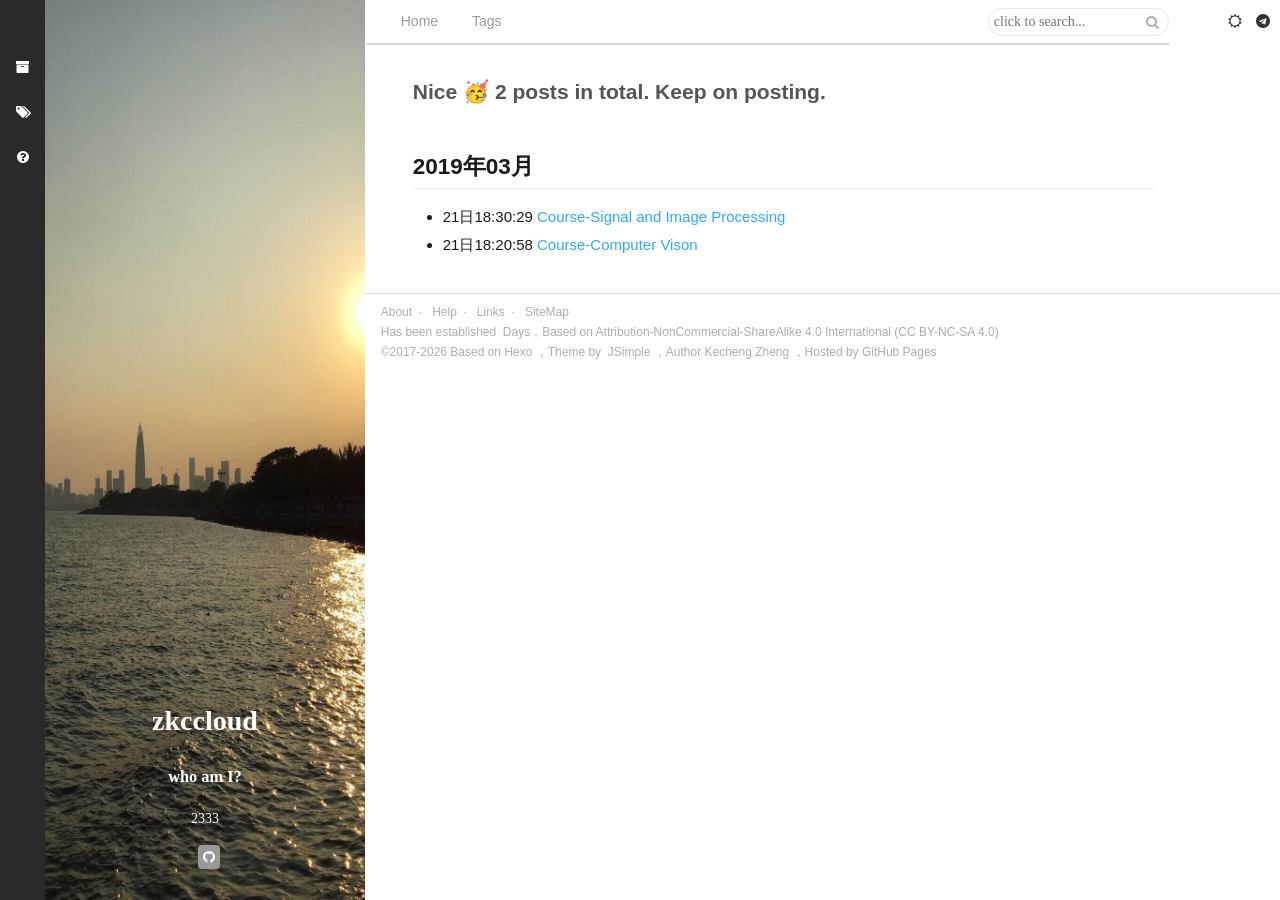
==== commit 693dcee8: "Site updated: 2019-03-31 08:56:15" ====
--- a/archives/index.html
+++ b/archives/index.html
@@ -48,7 +48,7 @@
 <body>
 <div id="nav">
     <nav class="nav-menu">
-        <a class="site-name current" href="/" title="说">说</a>
+        <a class="site-name current" href="/" title></a>
         <a class="site-index current" href="/"><i class="fa fa-home"></i><span>Home</span></a>
         <a href="/archives" title="Archives"><i class="fa fa-archives"></i><span>Archives</span></a>
         <a href="/tags" title="Tags"><i class="fa fa-tags"></i><span>Tags</span></a>
@@ -76,31 +76,13 @@
     <div class="cover-img"></div>
     <div class="cover-info">
         
-        <h1 class="cover-siteName">说IT</h1>
-        <h3 class="cover-siteTitle">用代码摇滚这个世界</h3>
-        <p class="cover-siteDesc">一个关注技术与人文的IT博客</p>
+        <h1 class="cover-siteName">zkccloud</h1>
+        <h3 class="cover-siteTitle">who am I?</h3>
+        <p class="cover-siteDesc">2333</p>
         <div class="cover-sns">
             
-    &nbsp;&nbsp;<div class="btn btn-telegram">
-        <a href="http://t.me/kunyintang" target="_blank" title="telegram" ref="friend">
-            <i class="fa fa-telegram"></i>
-        </a>
-    </div>
-
-    &nbsp;&nbsp;<div class="btn btn-instagram">
-        <a href="https://www.instagram.com/mtangsir/" target="_blank" title="instagram" ref="friend">
-            <i class="fa fa-instagram"></i>
-        </a>
-    </div>
-
-    &nbsp;&nbsp;<div class="btn btn-twitter">
-        <a href="https://twitter.com/tangkunyin" target="_blank" title="twitter" ref="friend">
-            <i class="fa fa-twitter"></i>
-        </a>
-    </div>
-
     &nbsp;&nbsp;<div class="btn btn-github">
-        <a href="https://github.com/tangkunyin" target="_blank" title="github" ref="friend">
+        <a href="https://github.com/zkcys001" target="_blank" title="github" ref="friend">
             <i class="fa fa-github"></i>
         </a>
     </div>
@@ -178,7 +160,7 @@
             Has been established&nbsp<a href="/timeline" id="siteBuildingTime"></a>&nbspDays，<a href="https://creativecommons.org/licenses/by-nc-sa/4.0/" target="_blank" rel="licence">Based on Attribution-NonCommercial-ShareAlike 4.0 International (CC BY-NC-SA 4.0)</a><br>
             ©2017-<span id="cpYear"></span> Based on&nbsp<a href="http://hexo.io" target="_blank" rel="nofollow">Hexo</a>
             ，Theme by&nbsp&nbsp<a href="https://github.com/tangkunyin/hexo-theme-jsimple" target="_blank" rel="bookmark">JSimple</a>
-            ，Author&nbsp<a href="https://shuoit.net" target="_blank" rel="friend">纠结伦</a>
+            ，Author&nbsp<a href="https://zkcys001.github.io" target="_blank" rel="friend">Kecheng Zheng</a>
             ，Hosted by <a href="https://pages.github.com/" target="_blank" rel="nofollow">GitHub Pages</a>
         </p>
     </div>
@@ -207,7 +189,7 @@
 <script>
     $(function () {
         var jsi_config = {
-            buildingTime: '01/20/2018',
+            buildingTime: 'DD/MM/YY',
             current: $('.post-tags').length > 0 ? 'post' : 'archive',
             snsQRCode: '/images/sns-qrcode.png',
             donateImg: '/images/donate-qr.png',
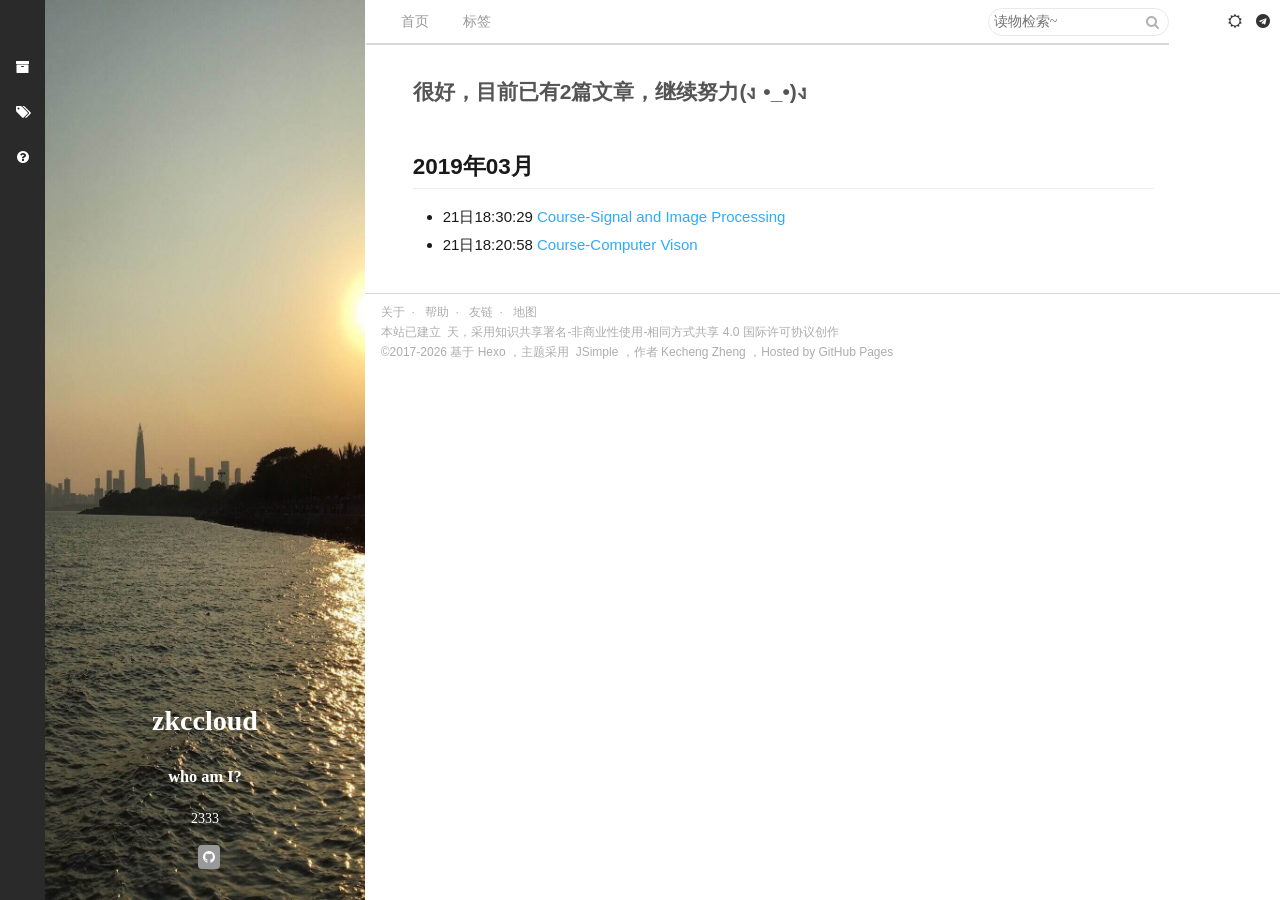
==== commit ed9d8745: "Site updated: 2019-03-31 09:31:04" ====
--- a/archives/index.html
+++ b/archives/index.html
@@ -24,7 +24,7 @@
 <link rel="shortcut icon" href="/images/favicon.png">
 
 
-<title>Archives - Kecheng Zheng</title>
+<title>归档 - Kecheng Zheng</title>
 
 <meta name="keywords" content>
 
@@ -49,9 +49,9 @@
 <div id="nav">
     <nav class="nav-menu">
         <a class="site-name current" href="/" title></a>
-        <a class="site-index current" href="/"><i class="fa fa-home"></i><span>Home</span></a>
-        <a href="/archives" title="Archives"><i class="fa fa-archives"></i><span>Archives</span></a>
-        <a href="/tags" title="Tags"><i class="fa fa-tags"></i><span>Tags</span></a>
+        <a class="site-index current" href="/"><i class="fa fa-home"></i><span>首页</span></a>
+        <a href="/archives" title="归档"><i class="fa fa-archives"></i><span>归档</span></a>
+        <a href="/tags" title="标签"><i class="fa fa-tags"></i><span>标签</span></a>
         <!-- custom single page of menus -->
         
         
@@ -94,11 +94,11 @@
 
             <div class="page-title">
     <ul>
-        <li><a href="/" data-name="Home" title="Back Home">Home</a></li>
-        <li><a href="/tags" data-name="Tag Cloud" title="Tag Cloud">Tags</a></li>
+        <li><a href="/" data-name="首页" title="Back Home">首页</a></li>
+        <li><a href="/tags" data-name="标签云" title="标签云">标签</a></li>
         <li class="page-search">
     <form id="search" class="search-form">
-        <input type="text" readonly="readonly" id="local-search-input-tip" placeholder="click to search...">
+        <input type="text" readonly="readonly" id="local-search-input-tip" placeholder="读物检索~">
         <button type="button" disabled="disabled" class="search-form-submit"><i class="fa fa-search"></i></button>
     </form>
 </li>
@@ -108,7 +108,7 @@
 <div class="main-inner">
     <article class="post" itemscope itemtype="http://schema.org/BlogPosting">
         <div class="post-header">
-            <h3 class="post-title">Nice 🥳 2 posts in total. Keep on posting.</h3>
+            <h3 class="post-title">很好，目前已有2篇文章，继续努力(ง •_•)ง</h3>
         </div>
         
 
@@ -124,7 +124,7 @@
                     <ul class="archives_list">
                         
                         <li>21日18:30:29
-                            <a href="/2019/03/21/sip/">Course-Signal and Image Processing</a>
+                            <a href="/2019/03/21/Course-sip/">Course-Signal and Image Processing</a>
                             
                         </li>
                         
@@ -132,7 +132,7 @@
                 
                 
                         <li>21日18:20:58
-                            <a href="/2019/03/21/cv/">Course-Computer Vison</a>
+                            <a href="/2019/03/21/Course-cv/">Course-Computer Vison</a>
                             
                         </li>
                         
@@ -150,17 +150,17 @@
     <footer class="footer">
     <div class="footer-inner" style="text-align: left">
         <p>
-            <a href="/about" title="About">About</a>&nbsp;&nbsp<em>·</em>&nbsp;&nbsp
+            <a href="/about" title="关于">关于</a>&nbsp;&nbsp<em>·</em>&nbsp;&nbsp
             <!-- 自定义链接 -->
-            <a href="/help" title="Help">Help</a>&nbsp;&nbsp<em>·</em>&nbsp;&nbsp
-            <a href="/links" title="Links">Links</a>&nbsp;&nbsp<em>·</em>&nbsp;&nbsp
-            <a href="/sitemap.xml" title="SiteMap">SiteMap</a>
+            <a href="/help" title="帮助">帮助</a>&nbsp;&nbsp<em>·</em>&nbsp;&nbsp
+            <a href="/links" title="友链">友链</a>&nbsp;&nbsp<em>·</em>&nbsp;&nbsp
+            <a href="/sitemap.xml" title="地图">地图</a>
         </p>
         <p>
-            Has been established&nbsp<a href="/timeline" id="siteBuildingTime"></a>&nbspDays，<a href="https://creativecommons.org/licenses/by-nc-sa/4.0/" target="_blank" rel="licence">Based on Attribution-NonCommercial-ShareAlike 4.0 International (CC BY-NC-SA 4.0)</a><br>
-            ©2017-<span id="cpYear"></span> Based on&nbsp<a href="http://hexo.io" target="_blank" rel="nofollow">Hexo</a>
-            ，Theme by&nbsp&nbsp<a href="https://github.com/tangkunyin/hexo-theme-jsimple" target="_blank" rel="bookmark">JSimple</a>
-            ，Author&nbsp<a href="https://zkcys001.github.io" target="_blank" rel="friend">Kecheng Zheng</a>
+            本站已建立&nbsp<a href="/timeline" id="siteBuildingTime"></a>&nbsp天，<a href="https://creativecommons.org/licenses/by-nc-sa/4.0/" target="_blank" rel="licence">采用知识共享署名-非商业性使用-相同方式共享 4.0 国际许可协议创作</a><br>
+            ©2017-<span id="cpYear"></span> 基于&nbsp<a href="http://hexo.io" target="_blank" rel="nofollow">Hexo</a>
+            ，主题采用&nbsp&nbsp<a href="https://github.com/tangkunyin/hexo-theme-jsimple" target="_blank" rel="bookmark">JSimple</a>
+            ，作者&nbsp<a href="https://zkcys001.github.io" target="_blank" rel="friend">Kecheng Zheng</a>
             ，Hosted by <a href="https://pages.github.com/" target="_blank" rel="nofollow">GitHub Pages</a>
         </p>
     </div>
@@ -178,7 +178,7 @@
             <i class="fa fa-times-circle"></i>
         </span>
         <div class="local-search-input-wrapper">
-            <input id="local-search-input" spellcheck="false" type="text" autocomplete="off" placeholder="Input query keywords here...">
+            <input id="local-search-input" spellcheck="false" type="text" autocomplete="off" placeholder="请输入查询关键词">
         </div>
     </div>
     <div id="local-search-result"></div>
@@ -197,6 +197,13 @@
             readMode: 'day'
         };
         
+            jsi_config.localSearch = {
+                dbPath: '/search.json',
+                trigger: 'auto',
+                topN: '1',
+                unescape: 'false'
+            }
+        
         SimpleCore.init(jsi_config);
         
     });
